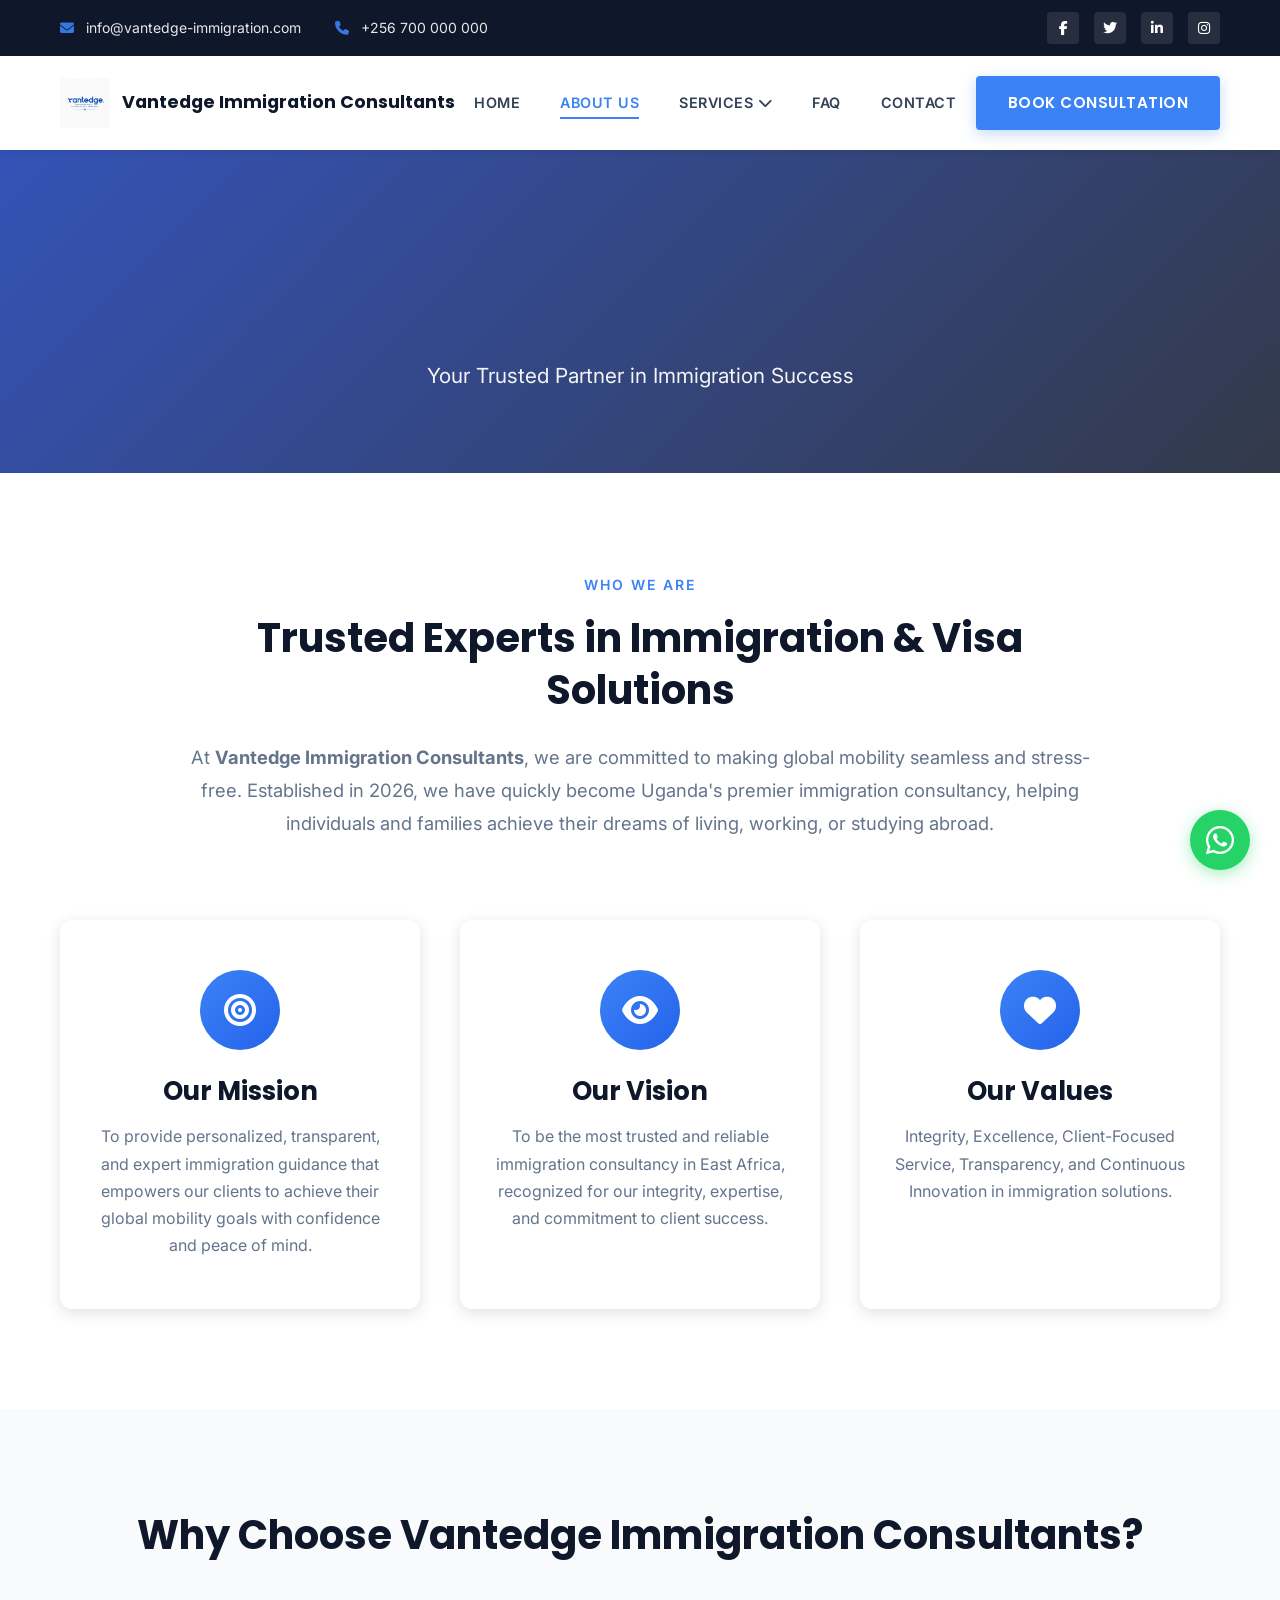
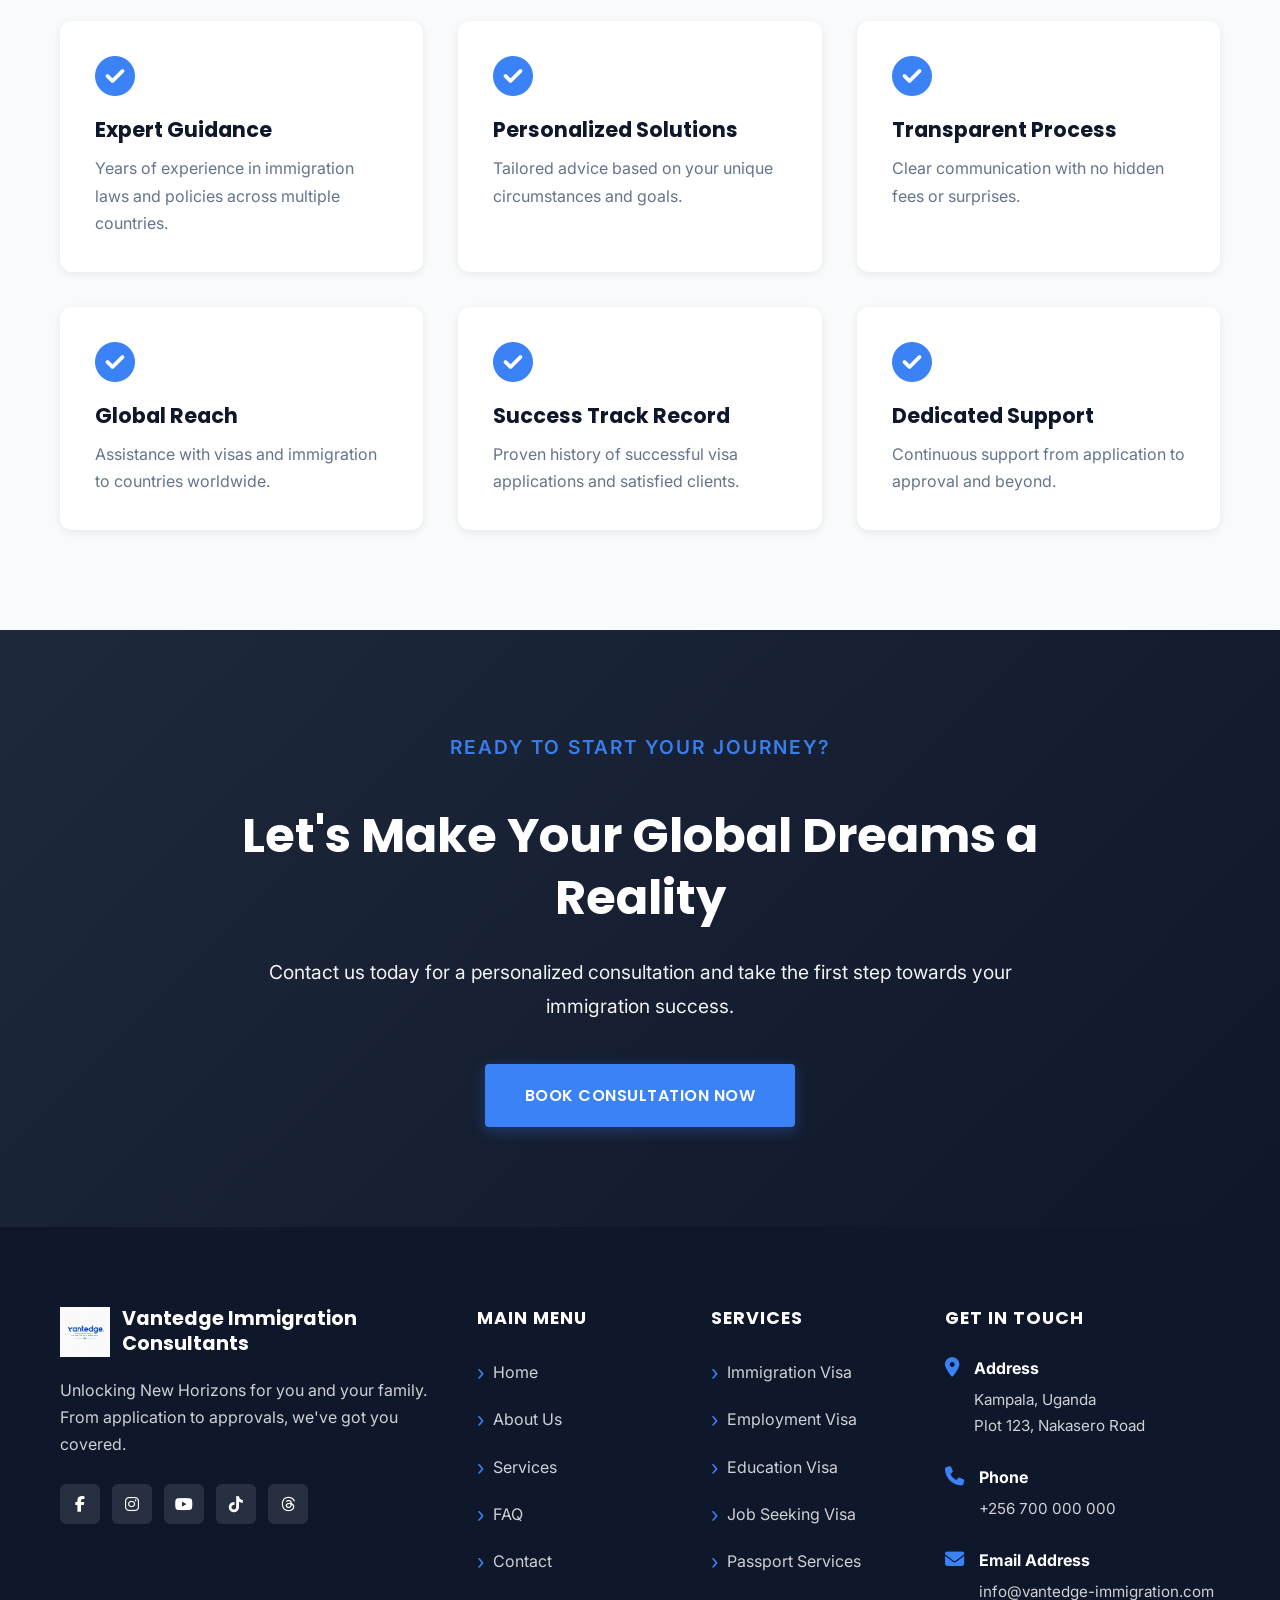
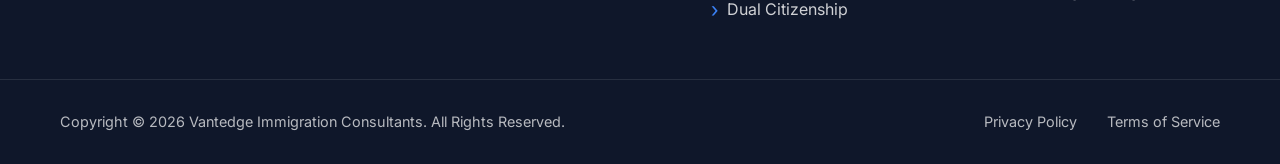
==== about.html @ 0bcc88f5 "Initial commit: Vantedge Immigration Consultants website - Modern multi-page site with responsive de" ====
<!DOCTYPE html>
<html lang="en">
<head>
    <meta charset="UTF-8">
    <meta name="viewport" content="width=device-width, initial-scale=1.0">
    <meta name="description" content="About Vantedge Immigration Consultants - Learn about our mission, values, and expert team dedicated to your immigration success.">
    <title>About Us | Vantedge Immigration Consultants</title>
    <link rel="stylesheet" href="css/style.css">
    <link rel="stylesheet" href="https://cdnjs.cloudflare.com/ajax/libs/font-awesome/6.4.0/css/all.min.css">
    <link href="https://fonts.googleapis.com/css2?family=Inter:wght@300;400;500;600;700;800&family=Poppins:wght@300;400;500;600;700;800&display=swap" rel="stylesheet">
</head>
<body>
    <!-- Top Contact Bar -->
    <div class="top-bar">
        <div class="container">
            <div class="top-bar-content">
                <div class="top-bar-left">
                    <a href="mailto:info@vantedge-immigration.com"><i class="fas fa-envelope"></i> info@vantedge-immigration.com</a>
                    <a href="tel:+256700000000"><i class="fas fa-phone"></i> +256 700 000 000</a>
                </div>
                <div class="top-bar-right">
                    <a href="#" class="social-icon"><i class="fab fa-facebook-f"></i></a>
                    <a href="#" class="social-icon"><i class="fab fa-twitter"></i></a>
                    <a href="#" class="social-icon"><i class="fab fa-linkedin-in"></i></a>
                    <a href="#" class="social-icon"><i class="fab fa-instagram"></i></a>
                </div>
            </div>
        </div>
    </div>

    <!-- Main Navigation -->
    <nav class="navbar" id="navbar">
        <div class="container">
            <div class="nav-wrapper">
                <div class="logo">
                    <a href="index.html">
                        <img src="public/logo.png" alt="Vantedge Immigration Consultants">
                        <span>Vantedge Immigration Consultants</span>
                    </a>
                </div>
                <ul class="nav-menu" id="navMenu">
                    <li><a href="index.html">HOME</a></li>
                    <li><a href="about.html" class="active">ABOUT US</a></li>
                    <li class="dropdown">
                        <a href="services.html">SERVICES <i class="fas fa-chevron-down"></i></a>
                        <ul class="dropdown-menu">
                            <li><a href="visa-applications.html">Visa Applications</a></li>
                            <li><a href="passport-services.html">Passport Services</a></li>
                            <li><a href="dual-citizenship.html">Dual Citizenship</a></li>
                            <li><a href="work-study-permits.html">Work & Study Permits</a></li>
                        </ul>
                    </li>
                    <li><a href="faq.html">FAQ</a></li>
                    <li><a href="contact.html">CONTACT</a></li>
                </ul>
                <div class="nav-actions">
                    <a href="booking.html" class="btn btn-primary">Book Consultation</a>
                    <button class="mobile-menu-toggle" id="mobileMenuToggle">
                        <span></span>
                        <span></span>
                        <span></span>
                    </button>
                </div>
            </div>
        </div>
    </nav>

    <!-- Page Header -->
    <section class="page-header">
        <div class="hero-overlay"></div>
        <div class="container">
            <h1>About Us</h1>
            <p>Your Trusted Partner in Immigration Success</p>
        </div>
    </section>

    <!-- About Content -->
    <section class="about-content-section">
        <div class="container">
            <div class="about-intro">
                <p class="section-subtitle">WHO WE ARE</p>
                <h2>Trusted Experts in Immigration & Visa Solutions</h2>
                <p class="intro-text">At <strong>Vantedge Immigration Consultants</strong>, we are committed to making global mobility seamless and stress-free. Established in 2026, we have quickly become Uganda's premier immigration consultancy, helping individuals and families achieve their dreams of living, working, or studying abroad.</p>
            </div>

            <div class="mission-vision">
                <div class="mission-card">
                    <div class="icon-wrapper">
                        <i class="fas fa-bullseye"></i>
                    </div>
                    <h3>Our Mission</h3>
                    <p>To provide personalized, transparent, and expert immigration guidance that empowers our clients to achieve their global mobility goals with confidence and peace of mind.</p>
                </div>
                <div class="mission-card">
                    <div class="icon-wrapper">
                        <i class="fas fa-eye"></i>
                    </div>
                    <h3>Our Vision</h3>
                    <p>To be the most trusted and reliable immigration consultancy in East Africa, recognized for our integrity, expertise, and commitment to client success.</p>
                </div>
                <div class="mission-card">
                    <div class="icon-wrapper">
                        <i class="fas fa-heart"></i>
                    </div>
                    <h3>Our Values</h3>
                    <p>Integrity, Excellence, Client-Focused Service, Transparency, and Continuous Innovation in immigration solutions.</p>
                </div>
            </div>
        </div>
    </section>

    <!-- Why Choose Us -->
    <section class="why-choose-about">
        <div class="container">
            <h2>Why Choose Vantedge Immigration Consultants?</h2>
            <div class="reasons-grid">
                <div class="reason-item">
                    <i class="fas fa-check-circle"></i>
                    <h4>Expert Guidance</h4>
                    <p>Years of experience in immigration laws and policies across multiple countries.</p>
                </div>
                <div class="reason-item">
                    <i class="fas fa-check-circle"></i>
                    <h4>Personalized Solutions</h4>
                    <p>Tailored advice based on your unique circumstances and goals.</p>
                </div>
                <div class="reason-item">
                    <i class="fas fa-check-circle"></i>
                    <h4>Transparent Process</h4>
                    <p>Clear communication with no hidden fees or surprises.</p>
                </div>
                <div class="reason-item">
                    <i class="fas fa-check-circle"></i>
                    <h4>Global Reach</h4>
                    <p>Assistance with visas and immigration to countries worldwide.</p>
                </div>
                <div class="reason-item">
                    <i class="fas fa-check-circle"></i>
                    <h4>Success Track Record</h4>
                    <p>Proven history of successful visa applications and satisfied clients.</p>
                </div>
                <div class="reason-item">
                    <i class="fas fa-check-circle"></i>
                    <h4>Dedicated Support</h4>
                    <p>Continuous support from application to approval and beyond.</p>
                </div>
            </div>
        </div>
    </section>

    <!-- CTA Section -->
    <section class="cta-section">
        <div class="container">
            <div class="cta-content">
                <p class="section-subtitle">READY TO START YOUR JOURNEY?</p>
                <h2>Let's Make Your Global Dreams a Reality</h2>
                <p>Contact us today for a personalized consultation and take the first step towards your immigration success.</p>
                <a href="booking.html" class="btn btn-primary btn-lg">Book Consultation Now</a>
            </div>
        </div>
    </section>

    <!-- Footer -->
    <footer class="footer">
        <div class="footer-main">
            <div class="container">
                <div class="footer-grid">
                    <div class="footer-col">
                        <div class="footer-logo">
                            <img src="public/logo.png" alt="Vantedge Immigration Consultants">
                            <h3>Vantedge Immigration Consultants</h3>
                        </div>
                        <p>Unlocking New Horizons for you and your family. From application to approvals, we've got you covered.</p>
                        <div class="footer-social">
                            <a href="#"><i class="fab fa-facebook-f"></i></a>
                            <a href="#"><i class="fab fa-instagram"></i></a>
                            <a href="#"><i class="fab fa-youtube"></i></a>
                            <a href="#"><i class="fab fa-tiktok"></i></a>
                            <a href="#"><i class="fab fa-threads"></i></a>
                        </div>
                    </div>

                    <div class="footer-col">
                        <h4>MAIN MENU</h4>
                        <ul>
                            <li><a href="index.html">Home</a></li>
                            <li><a href="about.html">About Us</a></li>
                            <li><a href="services.html">Services</a></li>
                            <li><a href="faq.html">FAQ</a></li>
                            <li><a href="contact.html">Contact</a></li>
                        </ul>
                    </div>

                    <div class="footer-col">
                        <h4>Services</h4>
                        <ul>
                            <li><a href="visa-applications.html">Immigration Visa</a></li>
                            <li><a href="work-study-permits.html">Employment Visa</a></li>
                            <li><a href="work-study-permits.html">Education Visa</a></li>
                            <li><a href="work-study-permits.html">Job Seeking Visa</a></li>
                            <li><a href="passport-services.html">Passport Services</a></li>
                            <li><a href="dual-citizenship.html">Dual Citizenship</a></li>
                        </ul>
                    </div>

                    <div class="footer-col">
                        <h4>GET IN TOUCH</h4>
                        <div class="contact-info">
                            <div class="contact-item">
                                <i class="fas fa-map-marker-alt"></i>
                                <div>
                                    <strong>Address</strong>
                                    <p>Kampala, Uganda<br>Plot 123, Nakasero Road</p>
                                </div>
                            </div>
                            <div class="contact-item">
                                <i class="fas fa-phone"></i>
                                <div>
                                    <strong>Phone</strong>
                                    <p>+256 700 000 000</p>
                                </div>
                            </div>
                            <div class="contact-item">
                                <i class="fas fa-envelope"></i>
                                <div>
                                    <strong>Email Address</strong>
                                    <p>info@vantedge-immigration.com</p>
                                </div>
                            </div>
                        </div>
                    </div>
                </div>
            </div>
        </div>
        <div class="footer-bottom">
            <div class="container">
                <div class="footer-bottom-content">
                    <p>Copyright © 2026 Vantedge Immigration Consultants. All Rights Reserved.</p>
                    <div class="footer-links">
                        <a href="#">Privacy Policy</a>
                        <a href="#">Terms of Service</a>
                    </div>
                </div>
            </div>
        </div>
    </footer>

    <!-- WhatsApp Float Button -->
    <a href="https://wa.me/256700000000" class="whatsapp-float" target="_blank">
        <i class="fab fa-whatsapp"></i>
    </a>

    <!-- Scroll to Top Button -->
    <button class="scroll-to-top" id="scrollToTop">
        <i class="fas fa-arrow-up"></i>
    </button>

    <script src="js/main.js"></script>
    <style>
        .page-header {
            background: linear-gradient(135deg, var(--navy) 0%, var(--dark-blue) 100%);
            background-image: url('https://images.unsplash.com/photo-1521737711867-e3b97375f902?w=1920&h=600&fit=crop');
            background-size: cover;
            background-position: center;
            padding: 120px 0 80px;
            text-align: center;
            color: var(--white);
            position: relative;
        }

        .page-header h1 {
            color: var(--white);
            font-size: 3.5rem;
            margin-bottom: 15px;
        }

        .page-header p {
            font-size: 1.3rem;
            opacity: 0.95;
        }

        .about-content-section {
            padding: 100px 0;
        }

        .about-intro {
            text-align: center;
            max-width: 900px;
            margin: 0 auto 80px;
        }

        .intro-text {
            font-size: 1.15rem;
            line-height: 1.8;
            color: var(--gray);
            margin-top: 25px;
        }

        .mission-vision {
            display: grid;
            grid-template-columns: repeat(auto-fit, minmax(320px, 1fr));
            gap: 40px;
            margin-top: 60px;
        }

        .mission-card {
            background: var(--white);
            padding: 50px 35px;
            border-radius: 12px;
            box-shadow: var(--shadow-md);
            text-align: center;
            transition: var(--transition);
        }

        .mission-card:hover {
            transform: translateY(-8px);
            box-shadow: var(--shadow-lg);
        }

        .icon-wrapper {
            width: 80px;
            height: 80px;
            background: linear-gradient(135deg, var(--light-blue) 0%, var(--blue-accent) 100%);
            border-radius: 50%;
            display: flex;
            align-items: center;
            justify-content: center;
            margin: 0 auto 25px;
            font-size: 2rem;
            color: var(--white);
        }

        .mission-card h3 {
            font-size: 1.6rem;
            margin-bottom: 15px;
        }

        .mission-card p {
            color: var(--gray);
            line-height: 1.7;
        }

        .why-choose-about {
            padding: 100px 0;
            background: var(--light-gray);
        }

        .why-choose-about h2 {
            text-align: center;
            margin-bottom: 60px;
            font-size: 2.5rem;
        }

        .reasons-grid {
            display: grid;
            grid-template-columns: repeat(auto-fit, minmax(300px, 1fr));
            gap: 35px;
        }

        .reason-item {
            background: var(--white);
            padding: 35px;
            border-radius: 12px;
            box-shadow: var(--shadow-sm);
            transition: var(--transition);
        }

        .reason-item:hover {
            transform: translateY(-5px);
            box-shadow: var(--shadow-md);
        }

        .reason-item i {
            color: var(--light-blue);
            font-size: 2.5rem;
            margin-bottom: 20px;
        }

        .reason-item h4 {
            font-size: 1.3rem;
            margin-bottom: 12px;
            color: var(--navy);
        }

        .reason-item p {
            color: var(--gray);
            line-height: 1.7;
        }
    </style>
</body>
</html>
---- css/style.css ----
/* ========================================
   Global Styles & Reset
   ======================================== */
* {
    margin: 0;
    padding: 0;
    box-sizing: border-box;
}

:root {
    /* Colors matching reference design */
    --primary-blue: #1e40af;
    --dark-blue: #1e293b;
    --navy: #0f172a;
    --light-blue: #3b82f6;
    --blue-accent: #2563eb;
    --white: #ffffff;
    --light-gray: #f8fafc;
    --gray: #64748b;
    --dark-gray: #334155;
    
    /* Typography */
    --font-primary: 'Inter', -apple-system, BlinkMacSystemFont, 'Segoe UI', sans-serif;
    --font-secondary: 'Poppins', sans-serif;
    
    /* Spacing */
    --section-padding: 100px 0;
    --container-padding: 0 20px;
    
    /* Effects */
    --transition: all 0.3s ease;
    --shadow-sm: 0 2px 8px rgba(0, 0, 0, 0.08);
    --shadow-md: 0 4px 16px rgba(0, 0, 0, 0.12);
    --shadow-lg: 0 8px 32px rgba(0, 0, 0, 0.16);
}

html {
    scroll-behavior: smooth;
    overflow-x: hidden;
}

body {
    font-family: var(--font-primary);
    color: var(--dark-gray);
    line-height: 1.7;
    font-size: 16px;
    overflow-x: hidden;
    background: var(--white);
}

.container {
    max-width: 1200px;
    margin: 0 auto;
    padding: var(--container-padding);
}

img {
    max-width: 100%;
    height: auto;
    display: block;
}

a {
    text-decoration: none;
    color: inherit;
    transition: var(--transition);
}

ul {
    list-style: none;
}

/* ========================================
   Typography
   ======================================== */
h1, h2, h3, h4, h5, h6 {
    font-family: var(--font-secondary);
    font-weight: 700;
    line-height: 1.3;
    color: var(--navy);
}

h1 {
    font-size: 3.5rem;
}

h2 {
    font-size: 2.5rem;
}

h3 {
    font-size: 1.75rem;
}

.section-subtitle {
    font-size: 0.875rem;
    font-weight: 600;
    letter-spacing: 2px;
    color: var(--light-blue);
    text-transform: uppercase;
    margin-bottom: 15px;
    display: block;
}

.section-description {
    font-size: 1.125rem;
    color: var(--gray);
    line-height: 1.8;
    max-width: 800px;
    margin: 20px auto 0;
}

.highlight {
    color: var(--light-blue);
}

/* ========================================
   Buttons
   ======================================== */
.btn {
    display: inline-block;
    padding: 14px 32px;
    font-family: var(--font-secondary);
    font-size: 0.95rem;
    font-weight: 600;
    text-transform: uppercase;
    letter-spacing: 0.5px;
    border-radius: 4px;
    cursor: pointer;
    transition: var(--transition);
    border: none;
    text-align: center;
}

.btn-primary {
    background: var(--light-blue);
    color: var(--white);
    box-shadow: 0 4px 14px rgba(59, 130, 246, 0.3);
}

.btn-primary:hover {
    background: var(--blue-accent);
    transform: translateY(-2px);
    box-shadow: 0 6px 20px rgba(59, 130, 246, 0.4);
}

.btn-outline {
    background: transparent;
    color: var(--white);
    border: 2px solid var(--white);
}

.btn-outline:hover {
    background: var(--white);
    color: var(--primary-blue);
}

.btn-lg {
    padding: 18px 40px;
    font-size: 1rem;
}

.btn-block {
    display: block;
    width: 100%;
}

/* ========================================
   Top Bar
   ======================================== */
.top-bar {
    background: var(--navy);
    color: var(--white);
    padding: 12px 0;
    font-size: 0.875rem;
}

.top-bar-content {
    display: flex;
    justify-content: space-between;
    align-items: center;
}

.top-bar-left a {
    color: var(--white);
    margin-right: 30px;
    opacity: 0.9;
}

.top-bar-left a:hover {
    opacity: 1;
}

.top-bar-left i {
    margin-right: 8px;
    color: var(--light-blue);
}

.top-bar-right {
    display: flex;
    gap: 15px;
}

.social-icon {
    width: 32px;
    height: 32px;
    display: flex;
    align-items: center;
    justify-content: center;
    background: rgba(255, 255, 255, 0.1);
    border-radius: 4px;
    color: var(--white);
    font-size: 0.875rem;
    transition: var(--transition);
}

.social-icon:hover {
    background: var(--light-blue);
    transform: translateY(-2px);
}

/* ========================================
   Navigation
   ======================================== */
.navbar {
    background: var(--white);
    box-shadow: var(--shadow-sm);
    position: sticky;
    top: 0;
    z-index: 1000;
    transition: var(--transition);
}

.navbar.scrolled {
    box-shadow: var(--shadow-md);
}

.nav-wrapper {
    display: flex;
    justify-content: space-between;
    align-items: center;
    padding: 20px 0;
}

.logo a {
    display: flex;
    align-items: center;
    gap: 12px;
    font-family: var(--font-secondary);
    font-size: 1.1rem;
    font-weight: 700;
    color: var(--navy);
}

.logo img {
    height: 50px;
    width: auto;
}

.nav-menu {
    display: flex;
    gap: 40px;
    align-items: center;
}

.nav-menu > li > a {
    font-size: 0.9rem;
    font-weight: 600;
    color: var(--dark-gray);
    letter-spacing: 0.5px;
    padding: 8px 0;
    position: relative;
}

.nav-menu > li > a::after {
    content: '';
    position: absolute;
    bottom: 0;
    left: 0;
    width: 0;
    height: 2px;
    background: var(--light-blue);
    transition: var(--transition);
}

.nav-menu > li > a:hover::after,
.nav-menu > li > a.active::after {
    width: 100%;
}

.nav-menu > li > a:hover,
.nav-menu > li > a.active {
    color: var(--light-blue);
}

/* Dropdown */
.dropdown {
    position: relative;
}

.dropdown-menu {
    position: absolute;
    top: 100%;
    left: 0;
    background: var(--white);
    box-shadow: var(--shadow-lg);
    border-radius: 8px;
    padding: 20px 0;
    min-width: 250px;
    opacity: 0;
    visibility: hidden;
    transform: translateY(10px);
    transition: var(--transition);
}

.dropdown:hover .dropdown-menu {
    opacity: 1;
    visibility: visible;
    transform: translateY(0);
}

.dropdown-menu li {
    padding: 0;
}

.dropdown-menu a {
    display: block;
    padding: 12px 25px;
    color: var(--dark-gray);
    font-size: 0.95rem;
    font-weight: 500;
    transition: var(--transition);
}

.dropdown-menu a:hover {
    background: var(--light-gray);
    color: var(--light-blue);
    padding-left: 30px;
}

.nav-actions {
    display: flex;
    align-items: center;
    gap: 20px;
}

.mobile-menu-toggle {
    display: none;
    flex-direction: column;
    gap: 5px;
    background: none;
    border: none;
    cursor: pointer;
    padding: 5px;
}

.mobile-menu-toggle span {
    width: 25px;
    height: 3px;
    background: var(--navy);
    border-radius: 3px;
    transition: var(--transition);
}

/* ========================================
   Hero Section
   ======================================== */
.hero {
    position: relative;
    min-height: 90vh;
    display: flex;
    align-items: center;
    justify-content: center;
    background: linear-gradient(135deg, var(--navy) 0%, var(--dark-blue) 100%);
    background-image: url('https://images.unsplash.com/photo-1436491865332-7a61a109cc05?w=1920&h=1080&fit=crop');
    background-size: cover;
    background-position: center;
    background-attachment: fixed;
    color: var(--white);
    overflow: hidden;
}

.hero-overlay {
    position: absolute;
    top: 0;
    left: 0;
    width: 100%;
    height: 100%;
    background: linear-gradient(135deg, rgba(30, 64, 175, 0.9) 0%, rgba(15, 23, 42, 0.85) 100%);
}

.hero-content {
    position: relative;
    z-index: 2;
    text-align: center;
    padding: 50px 20px;
}

.hero-subtitle {
    font-size: 0.875rem;
    font-weight: 600;
    letter-spacing: 3px;
    color: var(--white);
    opacity: 0.9;
    margin-bottom: 20px;
}

.hero h1 {
    color: var(--white);
    font-size: 3.5rem;
    max-width: 1000px;
    margin: 0 auto 30px;
    line-height: 1.2;
    animation: fadeInUp 1s ease;
}

.hero-description {
    font-size: 1.25rem;
    max-width: 700px;
    margin: 0 auto 40px;
    opacity: 0.95;
    line-height: 1.7;
    animation: fadeInUp 1.2s ease;
}

.hero-buttons {
    display: flex;
    gap: 20px;
    justify-content: center;
    flex-wrap: wrap;
    animation: fadeInUp 1.4s ease;
}

.hero-scroll {
    position: absolute;
    bottom: 40px;
    left: 50%;
    transform: translateX(-50%);
    z-index: 3;
    font-size: 1.5rem;
    color: var(--white);
    opacity: 0.8;
    animation: bounce 2s infinite;
}

@keyframes fadeInUp {
    from {
        opacity: 0;
        transform: translateY(30px);
    }
    to {
        opacity: 1;
        transform: translateY(0);
    }
}

@keyframes bounce {
    0%, 100% {
        transform: translateX(-50%) translateY(0);
    }
    50% {
        transform: translateX(-50%) translateY(10px);
    }
}

/* ========================================
   Eligibility Section
   ======================================== */
.eligibility-section {
    padding: var(--section-padding);
    background: var(--dark-blue);
    color: var(--white);
}

.eligibility-wrapper {
    display: grid;
    grid-template-columns: 1fr 1fr;
    gap: 80px;
    align-items: center;
}

.eligibility-content h2 {
    color: var(--white);
    margin-top: 15px;
    font-size: 2.5rem;
    line-height: 1.3;
}

.eligibility-form {
    background: rgba(255, 255, 255, 0.05);
    backdrop-filter: blur(10px);
    border-radius: 12px;
    padding: 40px;
    box-shadow: var(--shadow-lg);
}

.form-group {
    margin-bottom: 30px;
}

.form-group label {
    display: block;
    margin-bottom: 15px;
    font-weight: 500;
    font-size: 0.95rem;
    color: var(--white);
}

.required {
    color: #ef4444;
}

.radio-group {
    display: flex;
    gap: 30px;
}

.radio-label {
    display: flex;
    align-items: center;
    gap: 10px;
    cursor: pointer;
    font-size: 0.95rem;
}

.radio-label input[type="radio"] {
    width: 20px;
    height: 20px;
    cursor: pointer;
    accent-color: var(--light-blue);
}

textarea {
    width: 100%;
    padding: 15px;
    border: 2px solid rgba(255, 255, 255, 0.2);
    border-radius: 8px;
    background: rgba(255, 255, 255, 0.08);
    color: var(--white);
    font-family: var(--font-primary);
    font-size: 0.95rem;
    resize: vertical;
    transition: var(--transition);
}

textarea:focus {
    outline: none;
    border-color: var(--light-blue);
    background: rgba(255, 255, 255, 0.12);
}

textarea::placeholder {
    color: rgba(255, 255, 255, 0.5);
}

.form-note {
    font-size: 0.875rem;
    color: rgba(255, 255, 255, 0.8);
    margin-bottom: 25px;
    line-height: 1.6;
}

/* ========================================
   Pathway Section
   ======================================== */
.pathway-section {
    padding: var(--section-padding);
    background: var(--light-gray);
}

.pathway-header {
    text-align: center;
    margin-bottom: 80px;
}

.pathway-steps {
    display: flex;
    justify-content: space-between;
    align-items: flex-start;
    max-width: 1100px;
    margin: 0 auto;
    position: relative;
}

.step {
    flex: 1;
    text-align: center;
    position: relative;
}

.step-number {
    width: 120px;
    height: 120px;
    margin: 0 auto 30px;
    background: linear-gradient(135deg, var(--light-blue) 0%, var(--blue-accent) 100%);
    border-radius: 50%;
    display: flex;
    align-items: center;
    justify-content: center;
    font-size: 1.1rem;
    font-weight: 700;
    color: var(--white);
    box-shadow: 0 8px 24px rgba(59, 130, 246, 0.3);
    position: relative;
    z-index: 2;
}

.step-line {
    position: absolute;
    top: 60px;
    left: 60%;
    width: 80%;
    height: 2px;
    background: linear-gradient(to right, var(--light-blue), var(--gray));
    z-index: 1;
}

.step:last-child .step-line {
    display: none;
}

.step-content h3 {
    font-size: 1.5rem;
    margin-bottom: 15px;
    color: var(--navy);
}

.step-content p {
    color: var(--gray);
    font-size: 1rem;
    line-height: 1.7;
}

/* ========================================
   Why Choose Section
   ======================================== */
.why-choose-section {
    padding: var(--section-padding);
    background: var(--navy);
    color: var(--white);
}

.why-choose-header {
    text-align: center;
    margin-bottom: 60px;
}

.why-choose-header h2,
.why-choose-header p {
    color: var(--white);
}

.why-choose-header .section-description {
    max-width: 900px;
}

.features-grid {
    display: grid;
    grid-template-columns: repeat(auto-fit, minmax(280px, 1fr));
    gap: 30px;
    max-width: 1100px;
    margin: 0 auto;
}

.feature-card {
    background: rgba(255, 255, 255, 0.05);
    backdrop-filter: blur(10px);
    padding: 40px 30px;
    border-radius: 12px;
    text-align: center;
    transition: var(--transition);
    border: 1px solid rgba(255, 255, 255, 0.1);
}

.feature-card:hover {
    transform: translateY(-8px);
    background: rgba(255, 255, 255, 0.08);
    box-shadow: 0 12px 32px rgba(0, 0, 0, 0.2);
}

.feature-icon {
    width: 80px;
    height: 80px;
    margin: 0 auto 25px;
    background: linear-gradient(135deg, var(--light-blue) 0%, var(--blue-accent) 100%);
    border-radius: 12px;
    display: flex;
    align-items: center;
    justify-content: center;
    font-size: 2rem;
    color: var(--white);
}

.feature-card h3 {
    color: var(--white);
    font-size: 1.35rem;
    margin-bottom: 12px;
}

.feature-card p {
    color: rgba(255, 255, 255, 0.8);
    font-size: 0.95rem;
    line-height: 1.6;
}

/* ========================================
   About Agency Section
   ======================================== */
.about-agency-section {
    padding: var(--section-padding);
    background: var(--white);
}

.about-agency-wrapper {
    display: grid;
    grid-template-columns: 1fr 1fr;
    gap: 80px;
    align-items: center;
}

.about-agency-image img {
    width: 100%;
    height: 600px;
    object-fit: cover;
    border-radius: 12px;
    box-shadow: var(--shadow-lg);
}

.about-agency-content h2 {
    margin-top: 15px;
    margin-bottom: 25px;
    font-size: 2.5rem;
}

.about-agency-content p {
    font-size: 1.05rem;
    line-height: 1.8;
    color: var(--gray);
    margin-bottom: 30px;
}

.about-features {
    margin: 35px 0;
}

.about-feature {
    display: flex;
    align-items: center;
    gap: 15px;
    margin-bottom: 18px;
    font-size: 1rem;
    color: var(--dark-gray);
}

.about-feature i {
    color: var(--light-blue);
    font-size: 1.25rem;
}

/* ========================================
   Services Section
   ======================================== */
.services-section {
    padding: var(--section-padding);
    background: var(--light-gray);
}

.services-header {
    text-align: center;
    margin-bottom: 60px;
}

.services-grid {
    display: grid;
    grid-template-columns: repeat(auto-fit, minmax(350px, 1fr));
    gap: 30px;
}

.service-card {
    background: var(--white);
    padding: 40px;
    border-radius: 12px;
    box-shadow: var(--shadow-sm);
    transition: var(--transition);
    position: relative;
    overflow: hidden;
}

.service-card.dark {
    background: var(--dark-blue);
    color: var(--white);
}

.service-card:hover {
    transform: translateY(-8px);
    box-shadow: var(--shadow-lg);
}

.service-number {
    position: absolute;
    top: 20px;
    right: 20px;
    width: 50px;
    height: 50px;
    background: var(--light-blue);
    color: var(--white);
    border-radius: 8px;
    display: flex;
    align-items: center;
    justify-content: center;
    font-size: 1.1rem;
    font-weight: 700;
}

.service-card.dark .service-number {
    background: rgba(255, 255, 255, 0.1);
}

.service-icon {
    width: 70px;
    height: 70px;
    background: linear-gradient(135deg, var(--light-blue) 0%, var(--blue-accent) 100%);
    border-radius: 10px;
    display: flex;
    align-items: center;
    justify-content: center;
    font-size: 1.8rem;
    color: var(--white);
    margin-bottom: 25px;
}

.service-card.dark .service-icon {
    background: rgba(59, 130, 246, 0.2);
}

.service-card h3 {
    font-size: 1.5rem;
    margin-bottom: 18px;
}

.service-card.dark h3 {
    color: var(--white);
}

.service-card p {
    color: var(--gray);
    line-height: 1.7;
    margin-bottom: 25px;
    font-size: 0.95rem;
}

.service-card.dark p {
    color: rgba(255, 255, 255, 0.8);
}

.service-link {
    display: inline-flex;
    align-items: center;
    gap: 10px;
    color: var(--light-blue);
    font-weight: 600;
    font-size: 0.9rem;
    letter-spacing: 0.5px;
    transition: var(--transition);
}

.service-card.dark .service-link {
    color: var(--white);
}

.service-link:hover {
    gap: 15px;
}

.service-link i {
    transition: var(--transition);
}

/* ========================================
   Immigration Pathways Section
   ======================================== */
.pathways-section {
    padding: var(--section-padding);
    background: var(--navy);
    color: var(--white);
}

.pathways-header {
    text-align: center;
    margin-bottom: 60px;
}

.pathways-header h2 {
    color: var(--white);
}

.pathways-slider {
    position: relative;
    height: 500px;
    border-radius: 12px;
    overflow: hidden;
}

.pathway-slide {
    position: absolute;
    top: 0;
    left: 0;
    width: 100%;
    height: 100%;
    opacity: 0;
    visibility: hidden;
    transition: opacity 0.6s ease, visibility 0.6s ease;
    background-size: cover;
    background-position: center;
}

.pathway-slide:nth-child(1) {
    background-image: url('https://images.unsplash.com/photo-1503614472-8c93d56e92ce?w=1200&h=600&fit=crop');
}

.pathway-slide:nth-child(2) {
    background-image: url('https://images.unsplash.com/photo-1523482580672-f109ba8cb9be?w=1200&h=600&fit=crop');
}

.pathway-slide:nth-child(3) {
    background-image: url('https://images.unsplash.com/photo-1513635269975-59663e0ac1ad?w=1200&h=600&fit=crop');
}

.pathway-slide.active {
    opacity: 1;
    visibility: visible;
}

.pathway-overlay {
    position: absolute;
    top: 0;
    left: 0;
    width: 100%;
    height: 100%;
    background: linear-gradient(135deg, rgba(30, 64, 175, 0.85) 0%, rgba(15, 23, 42, 0.75) 100%);
}

.pathway-content {
    position: relative;
    z-index: 2;
    height: 100%;
    display: flex;
    flex-direction: column;
    justify-content: center;
    padding: 60px 80px;
}

.pathway-content h3 {
    font-size: 3rem;
    color: var(--white);
    margin-bottom: 20px;
}

.pathway-content p {
    font-size: 1.2rem;
    line-height: 1.7;
    max-width: 700px;
    margin-bottom: 35px;
    opacity: 0.95;
}

.pathway-dots {
    display: flex;
    justify-content: center;
    gap: 12px;
    margin-top: 30px;
}

.dot {
    width: 12px;
    height: 12px;
    border-radius: 50%;
    background: rgba(255, 255, 255, 0.3);
    cursor: pointer;
    transition: var(--transition);
}

.dot.active {
    background: var(--white);
    width: 40px;
    border-radius: 6px;
}

/* ========================================
   CTA Section
   ======================================== */
.cta-section {
    padding: 100px 0;
    background: linear-gradient(135deg, var(--dark-blue) 0%, var(--navy) 100%);
    color: var(--white);
    text-align: center;
}

.cta-content h2 {
    color: var(--white);
    font-size: 3rem;
    margin: 20px 0 25px;
    max-width: 900px;
    margin-left: auto;
    margin-right: auto;
}

.cta-content p {
    font-size: 1.2rem;
    max-width: 800px;
    margin: 0 auto 40px;
    opacity: 0.95;
    line-height: 1.8;
}

/* ========================================
   Footer
   ======================================== */
.footer {
    background: var(--navy);
    color: var(--white);
}

.footer-main {
    padding: 80px 0 40px;
}

.footer-grid {
    display: grid;
    grid-template-columns: 2fr 1fr 1fr 1.5fr;
    gap: 50px;
}

.footer-logo {
    display: flex;
    align-items: center;
    gap: 12px;
    margin-bottom: 20px;
}

.footer-logo img {
    height: 50px;
}

.footer-logo h3 {
    color: var(--white);
    font-size: 1.2rem;
}

.footer-col p {
    color: rgba(255, 255, 255, 0.8);
    line-height: 1.7;
    margin-bottom: 25px;
}

.footer-social {
    display: flex;
    gap: 12px;
}

.footer-social a {
    width: 40px;
    height: 40px;
    background: rgba(255, 255, 255, 0.1);
    border-radius: 6px;
    display: flex;
    align-items: center;
    justify-content: center;
    color: var(--white);
    transition: var(--transition);
}

.footer-social a:hover {
    background: var(--light-blue);
    transform: translateY(-3px);
}

.footer-col h4 {
    color: var(--white);
    font-size: 1.1rem;
    margin-bottom: 25px;
    text-transform: uppercase;
    letter-spacing: 1px;
}

.footer-col ul li {
    margin-bottom: 12px;
}

.footer-col ul li a {
    color: rgba(255, 255, 255, 0.8);
    transition: var(--transition);
    display: inline-flex;
    align-items: center;
}

.footer-col ul li a::before {
    content: '›';
    margin-right: 8px;
    font-size: 1.3rem;
    color: var(--light-blue);
}

.footer-col ul li a:hover {
    color: var(--white);
    padding-left: 8px;
}

.contact-info {
    display: flex;
    flex-direction: column;
    gap: 25px;
}

.contact-item {
    display: flex;
    gap: 15px;
}

.contact-item i {
    color: var(--light-blue);
    font-size: 1.2rem;
    margin-top: 3px;
}

.contact-item strong {
    display: block;
    margin-bottom: 5px;
    color: var(--white);
}

.contact-item p {
    margin: 0;
    color: rgba(255, 255, 255, 0.8);
    font-size: 0.95rem;
}

.footer-bottom {
    border-top: 1px solid rgba(255, 255, 255, 0.1);
    padding: 30px 0;
}

.footer-bottom-content {
    display: flex;
    justify-content: space-between;
    align-items: center;
}

.footer-bottom p {
    color: rgba(255, 255, 255, 0.7);
    font-size: 0.9rem;
}

.footer-links {
    display: flex;
    gap: 30px;
}

.footer-links a {
    color: rgba(255, 255, 255, 0.7);
    font-size: 0.9rem;
    transition: var(--transition);
}

.footer-links a:hover {
    color: var(--white);
}

/* ========================================
   Floating Elements
   ======================================== */
.whatsapp-float {
    position: fixed;
    bottom: 30px;
    right: 30px;
    width: 60px;
    height: 60px;
    background: #25d366;
    color: var(--white);
    border-radius: 50%;
    display: flex;
    align-items: center;
    justify-content: center;
    font-size: 2rem;
    box-shadow: 0 4px 16px rgba(37, 211, 102, 0.4);
    z-index: 999;
    transition: var(--transition);
    animation: pulse 2s infinite;
}

.whatsapp-float:hover {
    transform: scale(1.1);
    box-shadow: 0 6px 24px rgba(37, 211, 102, 0.5);
}

@keyframes pulse {
    0%, 100% {
        box-shadow: 0 4px 16px rgba(37, 211, 102, 0.4);
    }
    50% {
        box-shadow: 0 4px 24px rgba(37, 211, 102, 0.6);
    }
}

.scroll-to-top {
    position: fixed;
    bottom: 30px;
    left: 30px;
    width: 50px;
    height: 50px;
    background: var(--light-blue);
    color: var(--white);
    border: none;
    border-radius: 8px;
    cursor: pointer;
    opacity: 0;
    visibility: hidden;
    transition: var(--transition);
    z-index: 999;
    box-shadow: var(--shadow-md);
}

.scroll-to-top.visible {
    opacity: 1;
    visibility: visible;
}

.scroll-to-top:hover {
    background: var(--blue-accent);
    transform: translateY(-3px);
}

/* ========================================
   Responsive Design
   ======================================== */
@media (max-width: 1024px) {
    h1 {
        font-size: 2.5rem;
    }
    
    h2 {
        font-size: 2rem;
    }
    
    .hero h1 {
        font-size: 2.5rem;
    }
    
    .eligibility-wrapper,
    .about-agency-wrapper {
        grid-template-columns: 1fr;
        gap: 50px;
    }
    
    .footer-grid {
        grid-template-columns: 1fr 1fr;
        gap: 40px;
    }
    
    .pathway-content {
        padding: 40px;
    }
    
    .pathway-content h3 {
        font-size: 2.2rem;
    }
}

@media (max-width: 768px) {
    .top-bar-content {
        flex-direction: column;
        gap: 15px;
        text-align: center;
    }
    
    .nav-menu {
        position: fixed;
        top: 0;
        left: -100%;
        width: 280px;
        height: 100vh;
        background: var(--white);
        flex-direction: column;
        padding: 80px 30px 30px;
        box-shadow: var(--shadow-lg);
        transition: left 0.3s ease;
        align-items: flex-start;
        gap: 0;
        overflow-y: auto;
    }
    
    .nav-menu.active {
        left: 0;
    }
    
    .nav-menu > li {
        width: 100%;
        border-bottom: 1px solid var(--light-gray);
        padding: 15px 0;
    }
    
    .mobile-menu-toggle {
        display: flex;
    }
    
    .nav-actions .btn {
        display: none;
    }
    
    .dropdown-menu {
        position: static;
        box-shadow: none;
        padding: 10px 0 10px 20px;
        opacity: 1;
        visibility: visible;
        transform: none;
        display: none;
    }
    
    .dropdown.active .dropdown-menu {
        display: block;
    }
    
    .hero h1 {
        font-size: 2rem;
    }
    
    .hero-description {
        font-size: 1rem;
    }
    
    .hero-buttons {
        flex-direction: column;
    }
    
    .pathway-steps {
        flex-direction: column;
        gap: 50px;
    }
    
    .step-line {
        display: none;
    }
    
    .services-grid {
        grid-template-columns: 1fr;
    }
    
    .footer-grid {
        grid-template-columns: 1fr;
    }
    
    .footer-bottom-content {
        flex-direction: column;
        gap: 20px;
        text-align: center;
    }
    
    .cta-content h2 {
        font-size: 2rem;
    }
    
    .pathway-content h3 {
        font-size: 1.8rem;
    }
    
    .pathway-content p {
        font-size: 1rem;
    }
}

@media (max-width: 480px) {
    :root {
        --section-padding: 60px 0;
    }
    
    h1 {
        font-size: 1.8rem;
    }
    
    h2 {
        font-size: 1.6rem;
    }
    
    .hero h1 {
        font-size: 1.6rem;
    }
    
    .btn {
        padding: 12px 24px;
        font-size: 0.85rem;
    }
    
    .whatsapp-float {
        width: 50px;
        height: 50px;
        font-size: 1.5rem;
        bottom: 20px;
        right: 20px;
    }
    
    .scroll-to-top {
        width: 45px;
        height: 45px;
        bottom: 20px;
        left: 20px;
    }
}
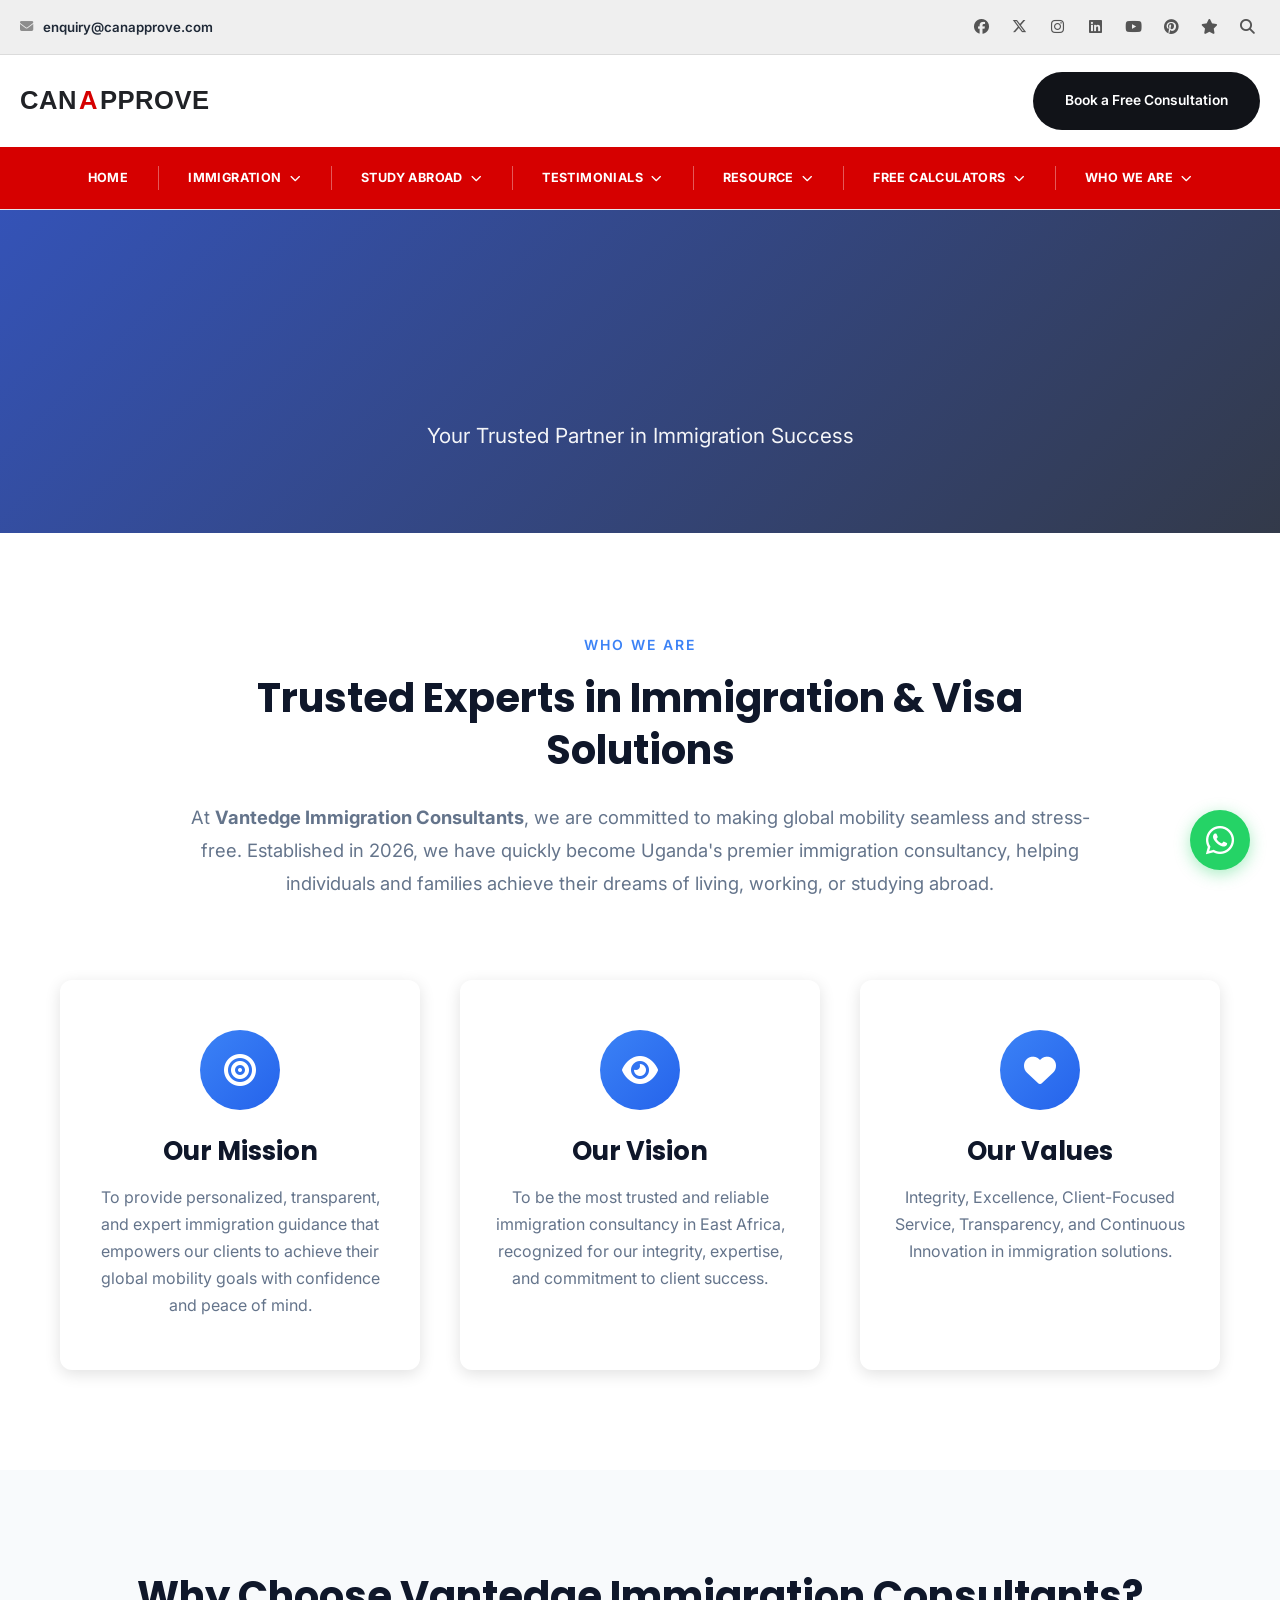
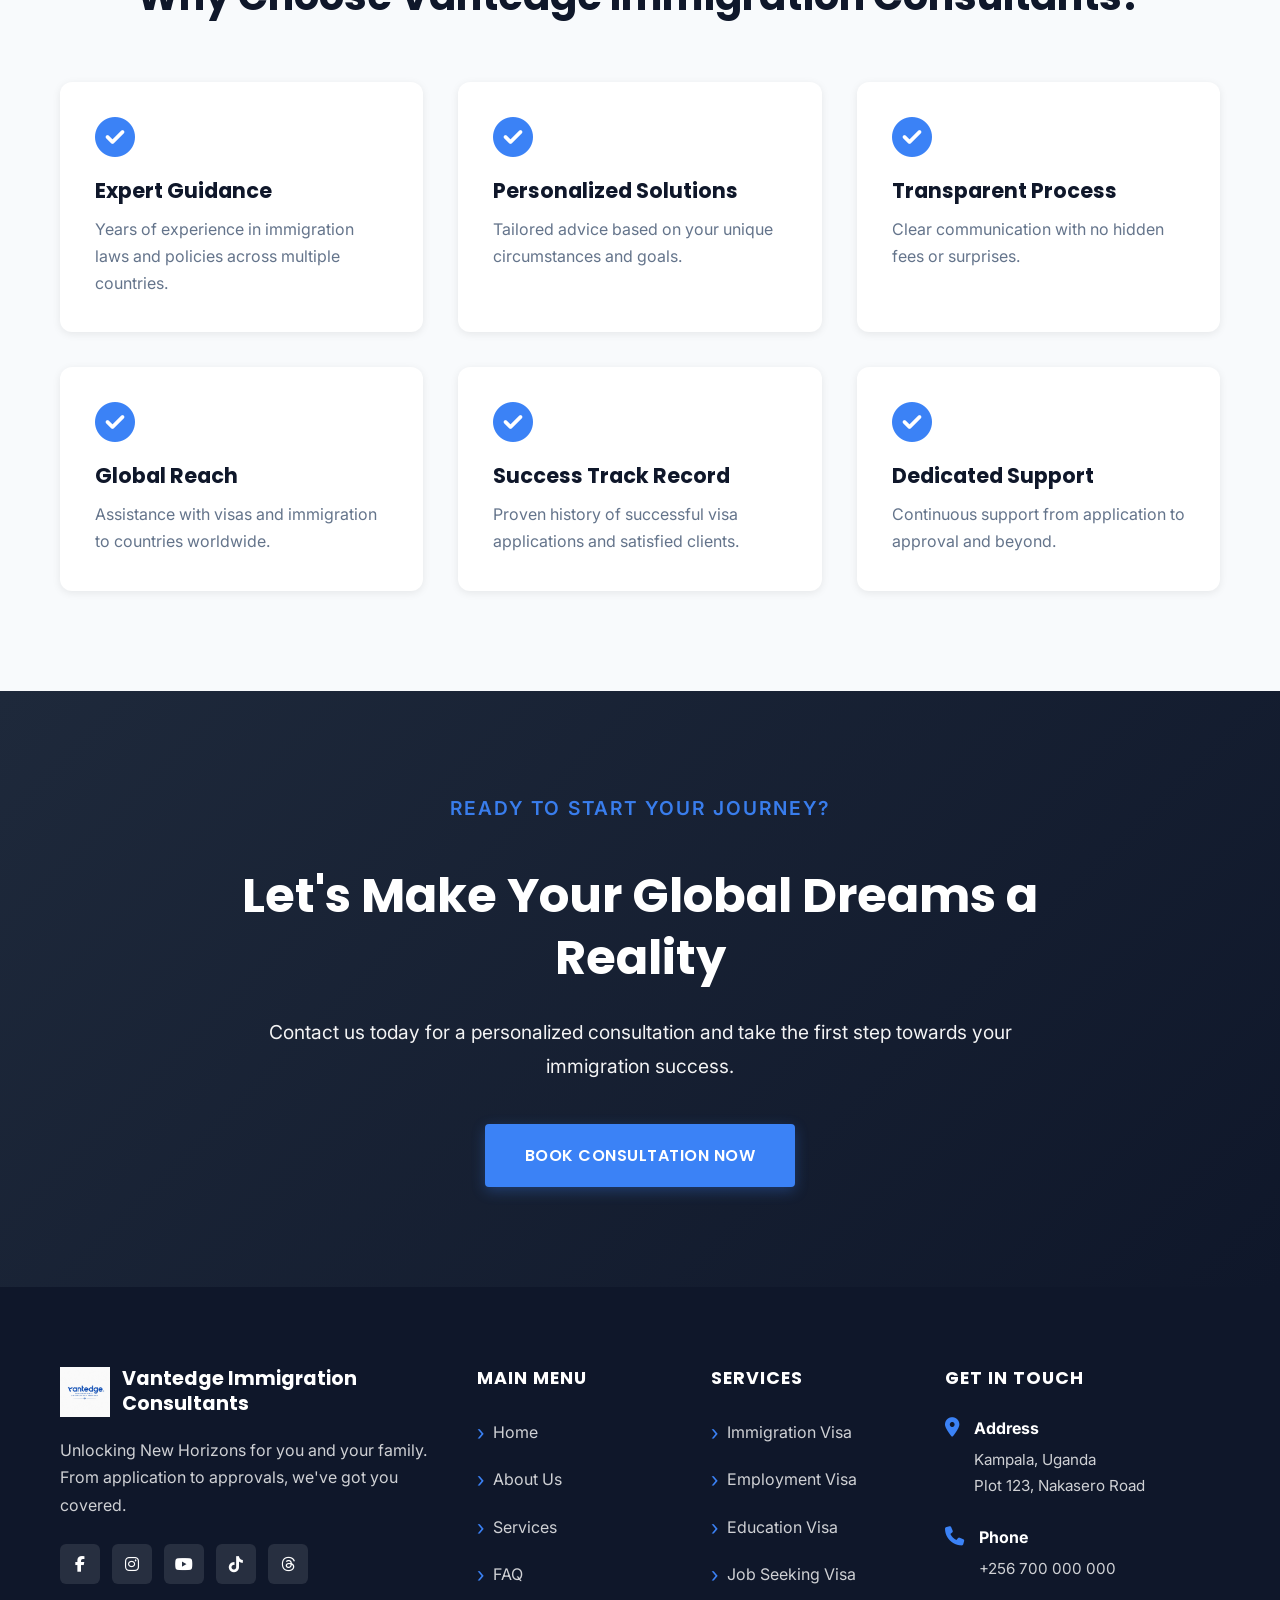
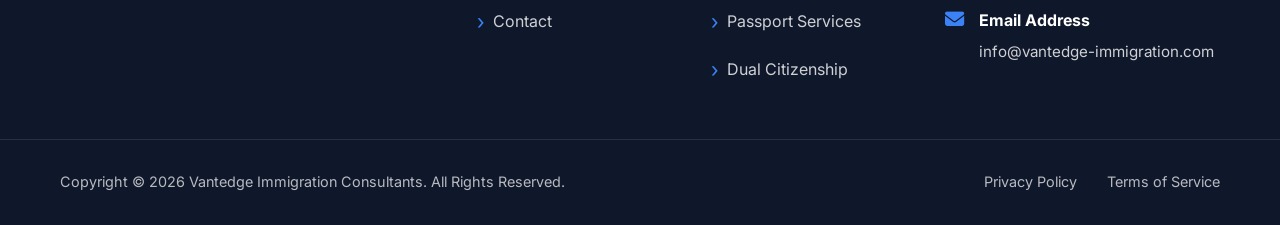
==== commit 301ee859: "Apply shared CanApprove-style header across all pages" ====
--- a/about.html
+++ b/about.html
@@ -10,60 +10,57 @@
     <link href="https://fonts.googleapis.com/css2?family=Inter:wght@300;400;500;600;700;800&family=Poppins:wght@300;400;500;600;700;800&display=swap" rel="stylesheet">
 </head>
 <body>
-    <!-- Top Contact Bar -->
-    <div class="top-bar">
-        <div class="container">
-            <div class="top-bar-content">
-                <div class="top-bar-left">
-                    <a href="mailto:info@vantedge-immigration.com"><i class="fas fa-envelope"></i> info@vantedge-immigration.com</a>
-                    <a href="tel:+256700000000"><i class="fas fa-phone"></i> +256 700 000 000</a>
-                </div>
-                <div class="top-bar-right">
-                    <a href="#" class="social-icon"><i class="fab fa-facebook-f"></i></a>
-                    <a href="#" class="social-icon"><i class="fab fa-twitter"></i></a>
-                    <a href="#" class="social-icon"><i class="fab fa-linkedin-in"></i></a>
-                    <a href="#" class="social-icon"><i class="fab fa-instagram"></i></a>
-                </div>
-            </div>
-        </div>
-    </div>
-
-    <!-- Main Navigation -->
-    <nav class="navbar" id="navbar">
-        <div class="container">
-            <div class="nav-wrapper">
-                <div class="logo">
-                    <a href="index.html">
-                        <img src="public/logo.png" alt="Vantedge Immigration Consultants">
-                        <span>Vantedge Immigration Consultants</span>
+        <header class="home-header">
+        <div class="home-header-top">
+            <div class="container">
+                <div class="home-header-top-inner">
+                    <a href="mailto:enquiry@canapprove.com" class="home-email"><i class="fas fa-envelope"></i> enquiry@canapprove.com</a>
+                    <div class="home-socials" aria-label="Social links">
+                        <a href="#" aria-label="Facebook"><i class="fab fa-facebook"></i></a>
+                        <a href="#" aria-label="X"><i class="fab fa-x-twitter"></i></a>
+                        <a href="#" aria-label="Instagram"><i class="fab fa-instagram"></i></a>
+                        <a href="#" aria-label="LinkedIn"><i class="fab fa-linkedin"></i></a>
+                        <a href="#" aria-label="YouTube"><i class="fab fa-youtube"></i></a>
+                        <a href="#" aria-label="Pinterest"><i class="fab fa-pinterest"></i></a>
+                        <a href="#" aria-label="Star"><i class="fas fa-star"></i></a>
+                        <a href="#" aria-label="Search"><i class="fas fa-search"></i></a>
+                    </div>
+                </div>
+            </div>
+        </div>
+
+        <div class="home-header-brand">
+            <div class="container">
+                <div class="home-header-brand-inner">
+                    <a href="index.html" class="home-brand" aria-label="CanApprove Home">
+                        <span class="brand-word">CAN</span><span class="brand-a">A</span><span class="brand-word">PPROVE</span>
                     </a>
-                </div>
-                <ul class="nav-menu" id="navMenu">
-                    <li><a href="index.html">HOME</a></li>
-                    <li><a href="about.html" class="active">ABOUT US</a></li>
-                    <li class="dropdown">
-                        <a href="services.html">SERVICES <i class="fas fa-chevron-down"></i></a>
-                        <ul class="dropdown-menu">
-                            <li><a href="visa-applications.html">Visa Applications</a></li>
-                            <li><a href="passport-services.html">Passport Services</a></li>
-                            <li><a href="dual-citizenship.html">Dual Citizenship</a></li>
-                            <li><a href="work-study-permits.html">Work & Study Permits</a></li>
-                        </ul>
-                    </li>
-                    <li><a href="faq.html">FAQ</a></li>
-                    <li><a href="contact.html">CONTACT</a></li>
-                </ul>
-                <div class="nav-actions">
-                    <a href="booking.html" class="btn btn-primary">Book Consultation</a>
-                    <button class="mobile-menu-toggle" id="mobileMenuToggle">
+                    <a href="booking.html" class="home-header-cta">Book a Free Consultation</a>
+                </div>
+            </div>
+        </div>
+
+        <nav class="home-header-nav" id="navbar">
+            <div class="container">
+                <div class="home-header-nav-inner">
+                    <ul class="nav-menu" id="navMenu">
+                        <li><a href="index.html">HOME</a></li>
+                        <li><a href="services.html">IMMIGRATION <i class="fas fa-chevron-down"></i></a></li>
+                        <li><a href="work-study-permits.html">STUDY ABROAD <i class="fas fa-chevron-down"></i></a></li>
+                        <li><a href="#">TESTIMONIALS <i class="fas fa-chevron-down"></i></a></li>
+                        <li><a href="#">RESOURCE <i class="fas fa-chevron-down"></i></a></li>
+                        <li><a href="#">FREE CALCULATORS <i class="fas fa-chevron-down"></i></a></li>
+                        <li><a href="about.html">WHO WE ARE <i class="fas fa-chevron-down"></i></a></li>
+                    </ul>
+                    <button class="mobile-menu-toggle" id="mobileMenuToggle" aria-label="Toggle menu">
                         <span></span>
                         <span></span>
                         <span></span>
                     </button>
                 </div>
             </div>
-        </div>
-    </nav>
+        </nav>
+    </header>
 
     <!-- Page Header -->
     <section class="page-header">
@@ -389,3 +386,4 @@
     </style>
 </body>
 </html>
+
--- a/css/style.css
+++ b/css/style.css
@@ -1231,6 +1231,1052 @@
 }
 
 /* ========================================
+   Home Page Visual Overrides
+   ======================================== */
+.home-page {
+    --home-bg: #2e3b4e;
+    --home-bg-deep: #243447;
+    --home-ink: #e7edf5;
+    --home-muted: #a6b3c4;
+}
+
+.home-page .section-subtitle {
+    color: #aeb9c7;
+    letter-spacing: 3px;
+}
+
+.home-page .top-bar-home {
+    background: #2a3a4d;
+    padding: 0;
+}
+
+.home-page .top-bar-home .top-bar-content {
+    min-height: 90px;
+}
+
+.home-page .top-bar-home .top-bar-left {
+    display: flex;
+    gap: 26px;
+    flex-wrap: wrap;
+    align-items: center;
+}
+
+.home-page .top-bar-home .top-bar-left a {
+    margin-right: 0;
+    font-size: 0.9rem;
+    font-weight: 600;
+    opacity: 1;
+}
+
+.home-page .top-bar-home .top-bar-left i {
+    color: #f0f5ff;
+}
+
+.home-page .top-appointment-btn {
+    min-height: 90px;
+    padding: 0 38px;
+    display: inline-flex;
+    align-items: center;
+    gap: 14px;
+    background: #0f6ad8;
+    color: var(--white);
+    font-size: 1.05rem;
+    font-weight: 700;
+    letter-spacing: 0.3px;
+}
+
+.home-page .top-appointment-btn:hover {
+    background: #0b5ec3;
+}
+
+.home-page .navbar-home {
+    background: rgba(73, 66, 72, 0.96);
+    box-shadow: none;
+    border-top: 1px solid rgba(255, 255, 255, 0.06);
+}
+
+.home-page .navbar-home .nav-wrapper {
+    padding: 26px 0;
+}
+
+.home-page .navbar-home .logo a,
+.home-page .navbar-home .nav-menu > li > a {
+    color: var(--white);
+}
+
+.home-page .navbar-home .logo span {
+    line-height: 1.1;
+    font-size: 1.05rem;
+}
+
+.home-page .navbar-home .logo img {
+    height: 72px;
+    filter: brightness(0) invert(1);
+}
+
+.home-page .navbar-home .nav-menu > li > a.active,
+.home-page .navbar-home .nav-menu > li > a:hover {
+    color: #0f6ad8;
+}
+
+.home-page .nav-inquiry {
+    display: flex;
+    align-items: center;
+    gap: 14px;
+    color: var(--white);
+}
+
+.home-page .nav-inquiry i {
+    font-size: 3rem;
+    opacity: 0.85;
+}
+
+.home-page .nav-inquiry strong {
+    display: block;
+    font-size: 2rem;
+    line-height: 1.2;
+    font-family: var(--font-secondary);
+    font-weight: 600;
+}
+
+.home-page .nav-inquiry span {
+    font-size: 2.8rem;
+    font-weight: 500;
+    display: block;
+    margin-top: 6px;
+}
+
+.home-page .eligibility-section {
+    padding: 110px 0;
+    background: linear-gradient(135deg, rgba(34, 50, 69, 0.96), rgba(45, 58, 78, 0.97));
+    position: relative;
+    overflow: hidden;
+}
+
+.home-page .eligibility-section::before,
+.home-page .eligibility-section::after,
+.home-page .why-choose-section::before,
+.home-page .why-choose-section::after,
+.home-page .cta-section::before {
+    content: '';
+    position: absolute;
+    background: rgba(22, 36, 52, 0.48);
+    clip-path: polygon(0 0, 100% 0, 40% 100%);
+    pointer-events: none;
+}
+
+.home-page .eligibility-section::before {
+    width: 280px;
+    height: 360px;
+    top: -2px;
+    left: -6px;
+}
+
+.home-page .eligibility-section::after {
+    width: 360px;
+    height: 340px;
+    right: -40px;
+    bottom: -80px;
+}
+
+.home-page .eligibility-wrapper {
+    grid-template-columns: 1fr 0.95fr;
+    gap: 100px;
+    align-items: start;
+    position: relative;
+    z-index: 1;
+}
+
+.home-page .eligibility-content h2 {
+    font-size: clamp(2.4rem, 4vw, 4.1rem);
+    line-height: 1.12;
+    max-width: 680px;
+}
+
+.home-page .eligibility-content .section-subtitle {
+    margin-bottom: 10px;
+}
+
+.home-page .eligibility-form {
+    background: transparent;
+    border: 0;
+    box-shadow: none;
+    padding: 0;
+}
+
+.home-page .eligibility-form .form-group {
+    margin-bottom: 28px;
+}
+
+.home-page .eligibility-form .form-group > label {
+    font-size: 0.96rem;
+    color: #c2ccd8;
+    font-weight: 600;
+}
+
+.home-page .eligibility-form .radio-group {
+    flex-direction: column;
+    gap: 12px;
+}
+
+.home-page .eligibility-form .radio-label {
+    color: var(--home-ink);
+}
+
+.home-page .eligibility-form .radio-label input[type="radio"] {
+    accent-color: #1da4ff;
+}
+
+.home-page .form-note {
+    color: #d7e0ea;
+    font-size: 1.05rem;
+    line-height: 1.45;
+    margin: 34px 0 36px;
+}
+
+.home-page .eligibility-form .btn {
+    max-width: 122px;
+    margin-left: auto;
+    background: #d9dde1;
+    color: #243446;
+    box-shadow: none;
+    text-transform: none;
+    letter-spacing: 0;
+    font-weight: 500;
+    border-radius: 2px;
+}
+
+.home-page .pathway-section {
+    padding: 100px 0 92px;
+    background: #eceff3;
+}
+
+.home-page .pathway-header {
+    display: grid;
+    grid-template-columns: 1fr 1.15fr;
+    text-align: left;
+    gap: 42px;
+    align-items: start;
+    margin-bottom: 60px;
+}
+
+.home-page .pathway-header h2 {
+    font-size: clamp(2.2rem, 4vw, 3.8rem);
+    line-height: 1.06;
+    max-width: 430px;
+}
+
+.home-page .pathway-header .section-description {
+    margin: 0;
+    font-size: 1.7rem;
+    max-width: 880px;
+    color: #677485;
+}
+
+.home-page .pathway-steps {
+    gap: 26px;
+    max-width: 1320px;
+}
+
+.home-page .step-number {
+    width: auto;
+    height: auto;
+    margin-bottom: 40px;
+    border-radius: 0;
+    box-shadow: none;
+    background: transparent;
+    color: #334356;
+    font-size: 3.1rem;
+    font-family: var(--font-secondary);
+}
+
+.home-page .step-line {
+    top: 56px;
+    left: 50%;
+    width: 100%;
+    height: 2px;
+    background: #1e72d0;
+}
+
+.home-page .step-line::before {
+    content: '';
+    width: 14px;
+    height: 14px;
+    border-radius: 50%;
+    background: #1e72d0;
+    position: absolute;
+    left: 0;
+    top: -6px;
+}
+
+.home-page .step-content h3 {
+    font-size: 2rem;
+    margin-bottom: 14px;
+}
+
+.home-page .step-content p {
+    font-size: 1.45rem;
+    line-height: 1.55;
+}
+
+.home-page .why-choose-section {
+    background: linear-gradient(135deg, rgba(34, 50, 69, 0.98), rgba(45, 58, 78, 0.98));
+    position: relative;
+    overflow: hidden;
+}
+
+.home-page .why-choose-section::before {
+    width: 260px;
+    height: 360px;
+    top: -8px;
+    left: 0;
+}
+
+.home-page .why-choose-section::after {
+    width: 360px;
+    height: 390px;
+    right: -35px;
+    bottom: -110px;
+}
+
+.home-page .why-choose-header {
+    text-align: left;
+    display: grid;
+    grid-template-columns: 1fr 1fr;
+    gap: 44px;
+    align-items: start;
+    margin-bottom: 48px;
+    position: relative;
+    z-index: 1;
+}
+
+.home-page .why-choose-header h2 {
+    font-size: clamp(2.2rem, 4vw, 4.2rem);
+    line-height: 1.26;
+}
+
+.home-page .why-choose-header .section-description {
+    margin: 0;
+    max-width: none;
+    font-size: 1.35rem;
+    color: #b7c2d0;
+}
+
+.home-page .features-grid {
+    grid-template-columns: repeat(4, 1fr);
+    gap: 24px;
+    max-width: none;
+    position: relative;
+    z-index: 1;
+}
+
+.home-page .feature-card {
+    border-radius: 8px;
+    border: 1px solid rgba(255, 255, 255, 0.12);
+    padding: 30px 22px;
+}
+
+.home-page .feature-icon {
+    width: 84px;
+    height: 84px;
+    border-radius: 50%;
+    background: rgba(16, 28, 42, 0.45);
+}
+
+.home-page .feature-card h3 {
+    font-size: 2.1rem;
+}
+
+.home-page .feature-card p {
+    font-size: 1.15rem;
+}
+
+.home-page .about-agency-section {
+    padding-top: 0;
+    background: #eceff3;
+}
+
+.home-page .about-agency-wrapper {
+    grid-template-columns: 1fr 1fr;
+    gap: 72px;
+}
+
+.home-page .about-agency-content {
+    padding: 70px 0;
+}
+
+.home-page .about-agency-content h2 {
+    font-size: clamp(2.5rem, 4vw, 4.4rem);
+    line-height: 1.08;
+}
+
+.home-page .about-agency-content p {
+    font-size: 1.65rem;
+    line-height: 1.6;
+}
+
+.home-page .about-feature {
+    font-size: 1.35rem;
+}
+
+.home-page .about-agency-image {
+    position: relative;
+    padding-top: 84px;
+}
+
+.home-page .about-photo-main img {
+    height: 560px;
+    border-radius: 6px;
+    object-fit: cover;
+}
+
+.home-page .about-photo-overlay {
+    position: absolute;
+    right: -34px;
+    bottom: -56px;
+    width: 55%;
+}
+
+.home-page .about-photo-overlay img {
+    height: 280px;
+    object-fit: cover;
+    border-radius: 0;
+    box-shadow: var(--shadow-lg);
+}
+
+.home-page .about-agency-content .btn {
+    border-radius: 4px;
+    width: 100%;
+    max-width: 430px;
+    display: inline-flex;
+    justify-content: center;
+    align-items: center;
+    gap: 15px;
+    text-transform: none;
+}
+
+.home-page .services-section {
+    padding-top: 140px;
+    background: #e9edf2;
+}
+
+.home-page .services-header h2 {
+    font-size: clamp(2.2rem, 4vw, 4rem);
+}
+
+.home-page .services-grid {
+    grid-template-columns: repeat(3, minmax(0, 1fr));
+    gap: 26px;
+}
+
+.home-page .service-card {
+    border-radius: 6px;
+    box-shadow: none;
+    border: 1px solid #d8dfe6;
+    padding: 36px 28px;
+}
+
+.home-page .service-card.dark {
+    background: #2f3d51;
+    border-color: #3d4b5f;
+}
+
+.home-page .service-number {
+    width: 54px;
+    height: 54px;
+    border-radius: 0 0 0 18px;
+    top: 0;
+    right: 0;
+}
+
+.home-page .service-card p {
+    font-size: 1.25rem;
+}
+
+.home-page .service-link {
+    font-size: 1.05rem;
+    letter-spacing: 1.2px;
+}
+
+.home-page .pathways-section {
+    padding: 0;
+    background: #e9edf2;
+}
+
+.home-page .pathways-section .container {
+    max-width: none;
+    padding: 0;
+}
+
+.home-page .pathways-header {
+    position: absolute;
+    top: 75px;
+    left: 8%;
+    text-align: left;
+    z-index: 3;
+    margin-bottom: 0;
+    display: block;
+}
+
+.home-page .pathways-header .section-subtitle {
+    color: #f0f4f8;
+}
+
+.home-page .pathways-header h2 {
+    color: #f0f4f8;
+    font-size: 4.6rem;
+    font-weight: 400;
+}
+
+.home-page .pathways-slider {
+    height: 700px;
+    border-radius: 0;
+}
+
+.home-page .pathway-slide {
+    background-position: center;
+}
+
+.home-page .pathway-overlay {
+    background: linear-gradient(90deg, rgba(8, 17, 33, 0.68), rgba(8, 17, 33, 0.25));
+}
+
+.home-page .pathway-content {
+    justify-content: center;
+    align-items: flex-start;
+    padding: 0 8% 120px;
+}
+
+.home-page .pathway-content h3 {
+    display: none;
+}
+
+.home-page .pathway-content p {
+    font-size: clamp(1.4rem, 2vw, 2.45rem);
+    line-height: 1.52;
+    max-width: 1020px;
+    margin: 190px 0 34px;
+}
+
+.home-page .pathway-cta-link {
+    display: inline-flex;
+    align-items: center;
+    gap: 16px;
+    color: var(--white);
+    font-weight: 700;
+    font-size: 1.25rem;
+}
+
+.home-page .pathway-cta-link .circle {
+    width: 64px;
+    height: 64px;
+    border: 2px solid rgba(255, 255, 255, 0.85);
+    border-radius: 50%;
+    display: inline-flex;
+    align-items: center;
+    justify-content: center;
+}
+
+.home-page .pathway-dots {
+    position: absolute;
+    right: 8%;
+    top: 280px;
+    margin: 0;
+    z-index: 4;
+    flex-direction: column;
+}
+
+.home-page .dot {
+    background: rgba(255, 255, 255, 0.5);
+}
+
+.home-page .dot.active {
+    width: 12px;
+    border-radius: 50%;
+    background: transparent;
+    border: 2px solid #ffffff;
+}
+
+.home-page .cta-section {
+    margin-top: -120px;
+    padding: 0 0 100px;
+    background: #e9edf2;
+    position: relative;
+}
+
+.home-page .cta-section::before {
+    width: 360px;
+    height: 240px;
+    left: 15%;
+    bottom: 120px;
+    opacity: 0.35;
+}
+
+.home-page .cta-content {
+    background: #2d3b4e;
+    border-radius: 14px;
+    padding: 62px;
+    text-align: left;
+    display: grid;
+    grid-template-columns: 1fr 1fr;
+    gap: 35px;
+    position: relative;
+    z-index: 1;
+}
+
+.home-page .cta-content .section-subtitle {
+    grid-column: 1 / -1;
+    margin-bottom: 0;
+}
+
+.home-page .cta-content h2 {
+    margin: 0;
+    font-size: clamp(2.3rem, 4vw, 5rem);
+    line-height: 1.16;
+    max-width: 690px;
+}
+
+.home-page .cta-content p {
+    margin: 0;
+    color: #b5c2cf;
+    font-size: 1.4rem;
+    align-self: center;
+}
+
+.home-page .footer {
+    background: #2f3d51;
+}
+
+.home-page .footer-main {
+    padding: 80px 0 30px;
+}
+
+.home-page .footer-grid {
+    grid-template-columns: 1.35fr 1fr 1fr 1.15fr;
+    gap: 40px;
+}
+
+.home-page .footer-logo img {
+    height: 58px;
+    filter: brightness(0) invert(1);
+}
+
+.home-page .footer-logo h3 {
+    font-size: 1.05rem;
+    line-height: 1.2;
+}
+
+.home-page .footer-col h4 {
+    font-size: 1.35rem;
+}
+
+.home-page .footer-col ul li a,
+.home-page .footer-col p,
+.home-page .contact-item p {
+    color: #b6c4d3;
+    font-size: 1.05rem;
+}
+
+.home-page .footer-col ul li a::before {
+    color: #7a8a9d;
+}
+
+.home-page .footer-social a {
+    border-radius: 50%;
+    width: 38px;
+    height: 38px;
+    background: #1f2c3d;
+}
+
+.home-page .footer-social a:nth-child(1) { background: #1877f2; }
+.home-page .footer-social a:nth-child(2) { background: #e1306c; }
+.home-page .footer-social a:nth-child(3) { background: #ff0000; }
+.home-page .footer-social a:nth-child(4) { background: #000000; }
+.home-page .footer-social a:nth-child(5) { background: #111111; }
+
+.home-page .contact-item {
+    gap: 12px;
+}
+
+.home-page .contact-item i {
+    color: #0f6ad8;
+}
+
+.home-page .footer-bottom {
+    border-top-color: rgba(194, 205, 218, 0.2);
+}
+
+.home-page .footer-bottom-content {
+    align-items: center;
+}
+
+.home-page .footer-links a {
+    background: #579f3f;
+    color: #f5fff2;
+    padding: 4px 8px;
+    border-radius: 2px;
+    font-size: 0.82rem;
+    letter-spacing: 1px;
+}
+
+.home-page .whatsapp-float,
+.home-page .scroll-to-top {
+    display: none;
+}
+
+/* ========================================
+   Homepage Header Match
+   ======================================== */
+.home-page .home-header {
+    background: #ffffff;
+    border-bottom: 1px solid #e5e7eb;
+}
+
+.home-page .home-header .container {
+    max-width: 1760px;
+}
+
+.home-page .home-header-top {
+    background: #efefef;
+    border-bottom: 1px solid #dbdbdb;
+}
+
+.home-page .home-header-top-inner {
+    min-height: 54px;
+    display: flex;
+    align-items: center;
+    justify-content: space-between;
+    gap: 20px;
+}
+
+.home-page .home-email {
+    color: #1f2937;
+    font-size: 0.83rem;
+    font-weight: 600;
+    display: inline-flex;
+    align-items: center;
+    gap: 10px;
+}
+
+.home-page .home-email i {
+    color: #8d8d8d;
+}
+
+.home-page .home-socials {
+    display: flex;
+    align-items: center;
+    gap: 12px;
+}
+
+.home-page .home-socials a {
+    width: 26px;
+    height: 26px;
+    border-radius: 50%;
+    color: #555;
+    display: inline-flex;
+    align-items: center;
+    justify-content: center;
+    font-size: 0.93rem;
+}
+
+.home-page .home-socials a:hover {
+    background: #111827;
+    color: #fff;
+}
+
+.home-page .home-header-brand {
+    background: #ffffff;
+}
+
+.home-page .home-header-brand-inner {
+    min-height: 92px;
+    display: flex;
+    align-items: center;
+    justify-content: space-between;
+    gap: 16px;
+}
+
+.home-page .home-brand {
+    font-family: var(--font-secondary);
+    font-size: clamp(1.6rem, 2vw, 2.2rem);
+    font-weight: 800;
+    letter-spacing: 0.5px;
+    color: #202226;
+    display: inline-flex;
+    align-items: baseline;
+    line-height: 1;
+}
+
+.home-page .home-brand .brand-a {
+    color: #d50000;
+    margin: 0 2px;
+}
+
+.home-page .home-header-cta {
+    background: #111318;
+    color: #fff;
+    border-radius: 999px;
+    min-height: 58px;
+    padding: 0 32px;
+    display: inline-flex;
+    align-items: center;
+    justify-content: center;
+    font-size: 0.86rem;
+    font-weight: 600;
+}
+
+.home-page .home-header-nav {
+    background: #d60000;
+    position: sticky;
+    top: 0;
+    z-index: 1000;
+}
+
+.home-page .home-header-nav.scrolled {
+    box-shadow: 0 8px 20px rgba(0, 0, 0, 0.16);
+}
+
+.home-page .home-header-nav-inner {
+    min-height: 62px;
+    display: flex;
+    align-items: center;
+    justify-content: center;
+    position: relative;
+}
+
+.home-page .home-header-nav .nav-menu {
+    display: flex;
+    align-items: center;
+    gap: 0;
+}
+
+.home-page .home-header-nav .nav-menu > li {
+    position: relative;
+    padding: 0 30px;
+}
+
+.home-page .home-header-nav .nav-menu > li + li::before {
+    content: '';
+    position: absolute;
+    left: 0;
+    top: 50%;
+    transform: translateY(-50%);
+    width: 1px;
+    height: 24px;
+    background: rgba(255, 255, 255, 0.35);
+}
+
+.home-page .home-header-nav .nav-menu > li > a {
+    color: #ffffff;
+    font-size: 0.79rem;
+    font-weight: 700;
+    letter-spacing: 0.4px;
+    display: inline-flex;
+    align-items: center;
+    gap: 8px;
+}
+
+.home-page .home-header-nav .nav-menu > li > a i {
+    font-size: 0.68rem;
+}
+
+.home-page .home-header-nav .nav-menu > li > a.active,
+.home-page .home-header-nav .nav-menu > li > a:hover {
+    color: #fff4a9;
+}
+
+.home-page .home-header-nav .nav-menu > li > a::after {
+    display: none;
+}
+
+.home-page .home-header-nav .mobile-menu-toggle {
+    display: none;
+    position: absolute;
+    right: 0;
+    background: transparent;
+}
+
+.home-page .home-header-nav .mobile-menu-toggle span {
+    background: #fff;
+}
+
+/* ========================================
+   Global Shared Header (All Pages)
+   ======================================== */
+.home-header {
+    background: #ffffff;
+    border-bottom: 1px solid #e5e7eb;
+}
+
+.home-header .container {
+    max-width: 1760px;
+}
+
+.home-header-top {
+    background: #efefef;
+    border-bottom: 1px solid #dbdbdb;
+}
+
+.home-header-top-inner {
+    min-height: 54px;
+    display: flex;
+    align-items: center;
+    justify-content: space-between;
+    gap: 20px;
+}
+
+.home-email {
+    color: #1f2937;
+    font-size: 0.83rem;
+    font-weight: 600;
+    display: inline-flex;
+    align-items: center;
+    gap: 10px;
+}
+
+.home-email i {
+    color: #8d8d8d;
+}
+
+.home-socials {
+    display: flex;
+    align-items: center;
+    gap: 12px;
+}
+
+.home-socials a {
+    width: 26px;
+    height: 26px;
+    border-radius: 50%;
+    color: #555;
+    display: inline-flex;
+    align-items: center;
+    justify-content: center;
+    font-size: 0.93rem;
+}
+
+.home-socials a:hover {
+    background: #111827;
+    color: #fff;
+}
+
+.home-header-brand {
+    background: #ffffff;
+}
+
+.home-header-brand-inner {
+    min-height: 92px;
+    display: flex;
+    align-items: center;
+    justify-content: space-between;
+    gap: 16px;
+}
+
+.home-brand {
+    font-family: var(--font-secondary);
+    font-size: clamp(1.6rem, 2vw, 2.2rem);
+    font-weight: 800;
+    letter-spacing: 0.5px;
+    color: #202226;
+    display: inline-flex;
+    align-items: baseline;
+    line-height: 1;
+}
+
+.home-brand .brand-a {
+    color: #d50000;
+    margin: 0 2px;
+}
+
+.home-header-cta {
+    background: #111318;
+    color: #fff;
+    border-radius: 999px;
+    min-height: 58px;
+    padding: 0 32px;
+    display: inline-flex;
+    align-items: center;
+    justify-content: center;
+    font-size: 0.86rem;
+    font-weight: 600;
+}
+
+.home-header-nav {
+    background: #d60000;
+    position: sticky;
+    top: 0;
+    z-index: 1000;
+}
+
+.home-header-nav.scrolled {
+    box-shadow: 0 8px 20px rgba(0, 0, 0, 0.16);
+}
+
+.home-header-nav-inner {
+    min-height: 62px;
+    display: flex;
+    align-items: center;
+    justify-content: center;
+    position: relative;
+}
+
+.home-header-nav .nav-menu {
+    display: flex;
+    align-items: center;
+    gap: 0;
+}
+
+.home-header-nav .nav-menu > li {
+    position: relative;
+    padding: 0 30px;
+}
+
+.home-header-nav .nav-menu > li + li::before {
+    content: '';
+    position: absolute;
+    left: 0;
+    top: 50%;
+    transform: translateY(-50%);
+    width: 1px;
+    height: 24px;
+    background: rgba(255, 255, 255, 0.35);
+}
+
+.home-header-nav .nav-menu > li > a {
+    color: #ffffff;
+    font-size: 0.79rem;
+    font-weight: 700;
+    letter-spacing: 0.4px;
+    display: inline-flex;
+    align-items: center;
+    gap: 8px;
+}
+
+.home-header-nav .nav-menu > li > a i {
+    font-size: 0.68rem;
+}
+
+.home-header-nav .nav-menu > li > a.active,
+.home-header-nav .nav-menu > li > a:hover {
+    color: #fff4a9;
+}
+
+.home-header-nav .nav-menu > li > a::after {
+    display: none;
+}
+
+.home-header-nav .mobile-menu-toggle {
+    display: none;
+    position: absolute;
+    right: 0;
+    background: transparent;
+}
+
+.home-header-nav .mobile-menu-toggle span {
+    background: #fff;
+}
+
+/* ========================================
    Responsive Design
    ======================================== */
 @media (max-width: 1024px) {
@@ -1263,6 +2309,38 @@
     
     .pathway-content h3 {
         font-size: 2.2rem;
+    }
+
+    .home-page .nav-inquiry {
+        display: none;
+    }
+
+    .home-page .top-appointment-btn {
+        min-height: 72px;
+    }
+
+    .home-page .top-bar-home .top-bar-content {
+        min-height: 72px;
+    }
+
+    .home-page .top-bar-home .top-bar-left {
+        gap: 14px;
+    }
+
+    .home-page .pathway-header,
+    .home-page .why-choose-header,
+    .home-page .cta-content {
+        grid-template-columns: 1fr;
+        gap: 20px;
+    }
+
+    .home-page .features-grid,
+    .home-page .services-grid {
+        grid-template-columns: repeat(2, minmax(0, 1fr));
+    }
+
+    .home-page .about-photo-overlay {
+        right: 0;
     }
 }
 
@@ -1367,6 +2445,139 @@
     .pathway-content p {
         font-size: 1rem;
     }
+
+    .home-page .top-bar-home .top-bar-content {
+        min-height: auto;
+        padding: 16px 0;
+    }
+
+    .home-page .top-bar-home .top-bar-left {
+        justify-content: center;
+    }
+
+    .home-page .top-appointment-btn {
+        min-height: auto;
+        padding: 10px 24px;
+    }
+
+    .home-page .navbar-home {
+        background: #4b4348;
+    }
+
+    .home-page .navbar-home .logo img {
+        height: 52px;
+    }
+
+    .home-page .eligibility-wrapper,
+    .home-page .about-agency-wrapper {
+        grid-template-columns: 1fr;
+        gap: 40px;
+    }
+
+    .home-page .eligibility-content h2 {
+        max-width: none;
+    }
+
+    .home-page .pathway-header {
+        text-align: left;
+    }
+
+    .home-page .step-number {
+        font-size: 2.1rem;
+        margin-bottom: 18px;
+    }
+
+    .home-page .step-content h3 {
+        font-size: 1.3rem;
+    }
+
+    .home-page .step-content p {
+        font-size: 1rem;
+    }
+
+    .home-page .why-choose-header h2,
+    .home-page .about-agency-content h2,
+    .home-page .cta-content h2,
+    .home-page .pathways-header h2 {
+        font-size: 2rem;
+    }
+
+    .home-page .why-choose-header .section-description,
+    .home-page .about-agency-content p,
+    .home-page .cta-content p,
+    .home-page .service-card p,
+    .home-page .pathway-content p {
+        font-size: 1rem;
+    }
+
+    .home-page .features-grid,
+    .home-page .services-grid {
+        grid-template-columns: 1fr;
+    }
+
+    .home-page .pathways-header {
+        position: static;
+        padding: 26px 20px 0;
+    }
+
+    .home-page .pathways-slider {
+        height: 500px;
+    }
+
+    .home-page .pathway-content {
+        padding: 0 20px 50px;
+    }
+
+    .home-page .pathway-content p {
+        margin-top: 70px;
+    }
+
+    .home-page .pathway-dots {
+        right: 22px;
+        top: 210px;
+    }
+
+    .home-page .cta-section {
+        margin-top: 0;
+        padding-top: 25px;
+    }
+
+    .home-page .cta-content {
+        padding: 28px;
+    }
+
+    .home-page .footer-grid {
+        grid-template-columns: 1fr;
+    }
+
+    .home-page .top-bar-home .top-bar-content {
+        padding-left: 20px;
+        grid-template-columns: 1fr;
+    }
+
+    .home-page .top-appointment-btn {
+        min-width: 100%;
+    }
+
+    .home-page .navbar-home .container {
+        padding: 0 20px;
+    }
+
+    .home-page .navbar-home .nav-menu {
+        margin-left: 0;
+    }
+
+    .home-page .nav-inquiry {
+        margin-left: 0;
+    }
+
+    .home-page .nav-inquiry strong {
+        font-size: 1rem;
+    }
+
+    .home-page .nav-inquiry span {
+        font-size: 1.45rem;
+    }
 }
 
 @media (max-width: 480px) {
@@ -1406,3 +2617,97 @@
         left: 20px;
     }
 }
+
+@media (max-width: 1024px) {
+    .home-header .container {
+        max-width: 100%;
+    }
+
+    .home-header-top-inner {
+        padding: 0 16px;
+    }
+
+    .home-header-brand-inner {
+        padding: 0 16px;
+    }
+
+    .home-header-nav-inner {
+        justify-content: flex-start;
+        padding: 0 16px;
+    }
+
+    .home-header-nav .nav-menu > li {
+        padding: 0 18px;
+    }
+
+    .home-header-nav .nav-menu > li > a {
+        font-size: 0.72rem;
+    }
+}
+
+@media (max-width: 768px) {
+    .home-header-top-inner {
+        justify-content: center;
+        min-height: auto;
+        padding: 10px 12px;
+    }
+
+    .home-email {
+        font-size: 0.78rem;
+    }
+
+    .home-socials {
+        display: none;
+    }
+
+    .home-header-brand-inner {
+        min-height: 82px;
+        padding: 0 12px;
+    }
+
+    .home-brand {
+        font-size: 1.6rem;
+    }
+
+    .home-header-cta {
+        min-height: 44px;
+        padding: 0 16px;
+        font-size: 0.75rem;
+    }
+
+    .home-header-nav-inner {
+        min-height: 56px;
+        justify-content: space-between;
+    }
+
+    .home-header-nav .mobile-menu-toggle {
+        display: flex;
+    }
+
+    .home-header-nav .nav-menu {
+        top: 56px;
+        width: 100%;
+        left: -100%;
+        background: #b30000;
+        padding-top: 18px;
+    }
+
+    .home-header-nav .nav-menu.active {
+        left: 0;
+    }
+
+    .home-header-nav .nav-menu > li {
+        width: 100%;
+        padding: 12px 0;
+        border-bottom: 1px solid rgba(255, 255, 255, 0.2);
+    }
+
+    .home-header-nav .nav-menu > li + li::before {
+        display: none;
+    }
+
+    .home-header-nav .nav-menu > li > a {
+        color: #fff;
+        font-size: 0.9rem;
+    }
+}
